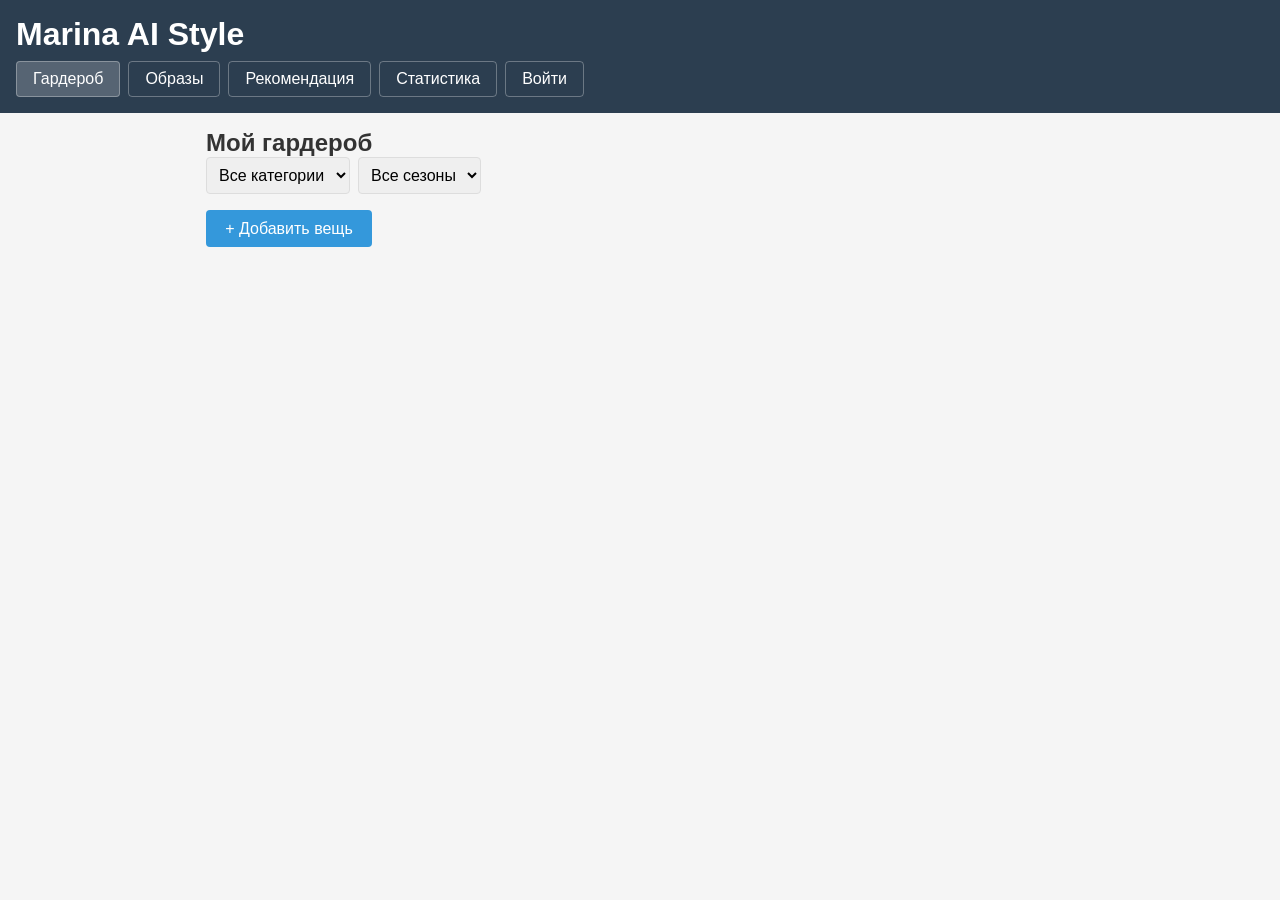
==== frontend/index.html @ 7e6f8031 "Marina AI Style: ASP.NET backend + vanilla frontend with AI wardrobe recommendations" ====
<!DOCTYPE html>
<html lang="ru">
<head>
    <meta charset="UTF-8">
    <meta name="viewport" content="width=device-width, initial-scale=1.0">
    <title>Marina AI Style</title>
    <link rel="stylesheet" href="style.css">
</head>
<body>
    <header>
        <h1>Marina AI Style</h1>
        <nav id="nav">
            <button data-page="wardrobe" class="active">Гардероб</button>
            <button data-page="outfits">Образы</button>
            <button data-page="recommend">Рекомендация</button>
            <button data-page="stats">Статистика</button>
            <button data-page="auth" id="auth-btn">Войти</button>
        </nav>
    </header>

    <main id="app">
        <div id="page-auth" class="page hidden">
            <div class="auth-form">
                <h2 id="auth-title">Вход</h2>
                <input type="text" id="auth-username" placeholder="Логин">
                <input type="password" id="auth-password" placeholder="Пароль">
                <button id="auth-submit">Войти</button>
                <p id="auth-toggle">Нет аккаунта? <a href="#">Зарегистрироваться</a></p>
                <p id="auth-error" class="error"></p>
            </div>
        </div>

        <div id="page-wardrobe" class="page">
            <h2>Мой гардероб</h2>
            <div class="filters">
                <select id="filter-category">
                    <option value="">Все категории</option>
                </select>
                <select id="filter-season">
                    <option value="">Все сезоны</option>
                    <option value="зима">Зима</option>
                    <option value="весна">Весна</option>
                    <option value="лето">Лето</option>
                    <option value="осень">Осень</option>
                </select>
            </div>
            <button id="add-clothes-btn">+ Добавить вещь</button>
            <div id="clothes-list" class="grid"></div>

            <div id="add-clothes-form" class="modal hidden">
                <div class="modal-content">
                    <h3>Новая вещь</h3>
                    <input type="text" id="c-name" placeholder="Название">
                    <select id="c-category">
                        <option value="верх">Верх</option>
                        <option value="низ">Низ</option>
                        <option value="обувь">Обувь</option>
                        <option value="акксессуар">Аксессуар</option>
                    </select>
                    <input type="text" id="c-color" placeholder="Цвет">
                    <input type="text" id="c-material" placeholder="Материал">
                    <select id="c-season">
                        <option value="зима">Зима</option>
                        <option value="весна">Весна</option>
                        <option value="лето">Лето</option>
                        <option value="осень">Осень</option>
                    </select>
                    <select id="c-style">
                        <option value="casual">Casual</option>
                        <option value="formal">Formal</option>
                        <option value="sport">Sport</option>
                        <option value="street">Street</option>
                    </select>
                    <button id="c-submit">Добавить</button>
                    <button id="c-cancel">Отмена</button>
                </div>
            </div>
        </div>

        <div id="page-outfits" class="page hidden">
            <h2>Образы</h2>
            <button id="add-outfit-btn">+ Создать outfit</button>
            <div id="outfits-list" class="grid"></div>
        </div>

        <div id="page-recommend" class="page hidden">
            <h2>AI-рекомендация</h2>
            <select id="rec-season">
                <option value="зима">Зима</option>
                <option value="весна">Весна</option>
                <option value="лето">Лето</option>
                <option value="осень">Осень</option>
            </select>
            <input type="text" id="rec-occasion" placeholder="Повод (необязательно)">
            <button id="rec-submit">Получить рекомендацию</button>
            <div id="rec-result"></div>
        </div>

        <div id="page-stats" class="page hidden">
            <h2>Статистика</h2>
            <div id="stats-content"></div>
        </div>
    </main>

    <script src="components/auth.js"></script>
    <script src="components/wardrobe.js"></script>
    <script src="components/outfits.js"></script>
    <script src="components/recommend.js"></script>
    <script src="components/stats.js"></script>
    <script src="script.js"></script>
</body>
</html>
---- frontend/style.css ----
* { margin: 0; padding: 0; box-sizing: border-box; }

body {
    font-family: -apple-system, BlinkMacSystemFont, 'Segoe UI', sans-serif;
    background: #f5f5f5;
    color: #333;
}

header {
    background: #2c3e50;
    color: white;
    padding: 1rem;
    position: sticky;
    top: 0;
    z-index: 100;
}

header h1 { margin-bottom: 0.5rem; }

nav { display: flex; gap: 0.5rem; flex-wrap: wrap; }

nav button {
    background: transparent;
    border: 1px solid rgba(255,255,255,0.3);
    color: white;
    padding: 0.5rem 1rem;
    border-radius: 4px;
    cursor: pointer;
}

nav button:hover, nav button.active {
    background: rgba(255,255,255,0.2);
}

main { padding: 1rem; max-width: 900px; margin: 0 auto; }

.page.hidden { display: none; }

.grid {
    display: grid;
    grid-template-columns: repeat(auto-fill, minmax(200px, 1fr));
    gap: 1rem;
    margin-top: 1rem;
}

.card {
    background: white;
    border-radius: 8px;
    padding: 1rem;
    box-shadow: 0 2px 4px rgba(0,0,0,0.1);
}

.card h4 { margin-bottom: 0.5rem; }

.card .meta {
    font-size: 0.85rem;
    color: #666;
    margin-bottom: 0.5rem;
}

.card .color-dot {
    width: 12px;
    height: 12px;
    border-radius: 50%;
    display: inline-block;
    margin-right: 4px;
}

.card button {
    margin-top: 0.5rem;
    background: #e74c3c;
    color: white;
    border: none;
    padding: 0.3rem 0.8rem;
    border-radius: 4px;
    cursor: pointer;
    font-size: 0.8rem;
}

.filters {
    display: flex;
    gap: 0.5rem;
    margin-bottom: 1rem;
}

.filters select, input, .modal select {
    padding: 0.5rem;
    border: 1px solid #ddd;
    border-radius: 4px;
    font-size: 1rem;
}

button {
    background: #3498db;
    color: white;
    border: none;
    padding: 0.6rem 1.2rem;
    border-radius: 4px;
    cursor: pointer;
    font-size: 1rem;
}

button:hover { background: #2980b9; }

.modal {
    position: fixed;
    top: 0; left: 0; right: 0; bottom: 0;
    background: rgba(0,0,0,0.5);
    display: flex;
    align-items: center;
    justify-content: center;
    z-index: 200;
}

.modal.hidden { display: none; }

.modal-content {
    background: white;
    padding: 1.5rem;
    border-radius: 8px;
    width: 90%;
    max-width: 400px;
    display: flex;
    flex-direction: column;
    gap: 0.8rem;
}

.auth-form {
    max-width: 300px;
    margin: 2rem auto;
    display: flex;
    flex-direction: column;
    gap: 0.8rem;
}

.auth-form a { color: #3498db; cursor: pointer; }
.error { color: #e74c3c; font-size: 0.9rem; }

#rec-result {
    margin-top: 1rem;
    padding: 1rem;
    background: white;
    border-radius: 8px;
    white-space: pre-wrap;
}

#stats-content {
    display: grid;
    grid-template-columns: repeat(auto-fill, minmax(200px, 1fr));
    gap: 1rem;
}

.stat-card {
    background: white;
    padding: 1rem;
    border-radius: 8px;
    box-shadow: 0 2px 4px rgba(0,0,0,0.1);
}

.stat-card h3 { color: #3498db; margin-bottom: 0.5rem; }
.stat-card .value { font-size: 2rem; font-weight: bold; }
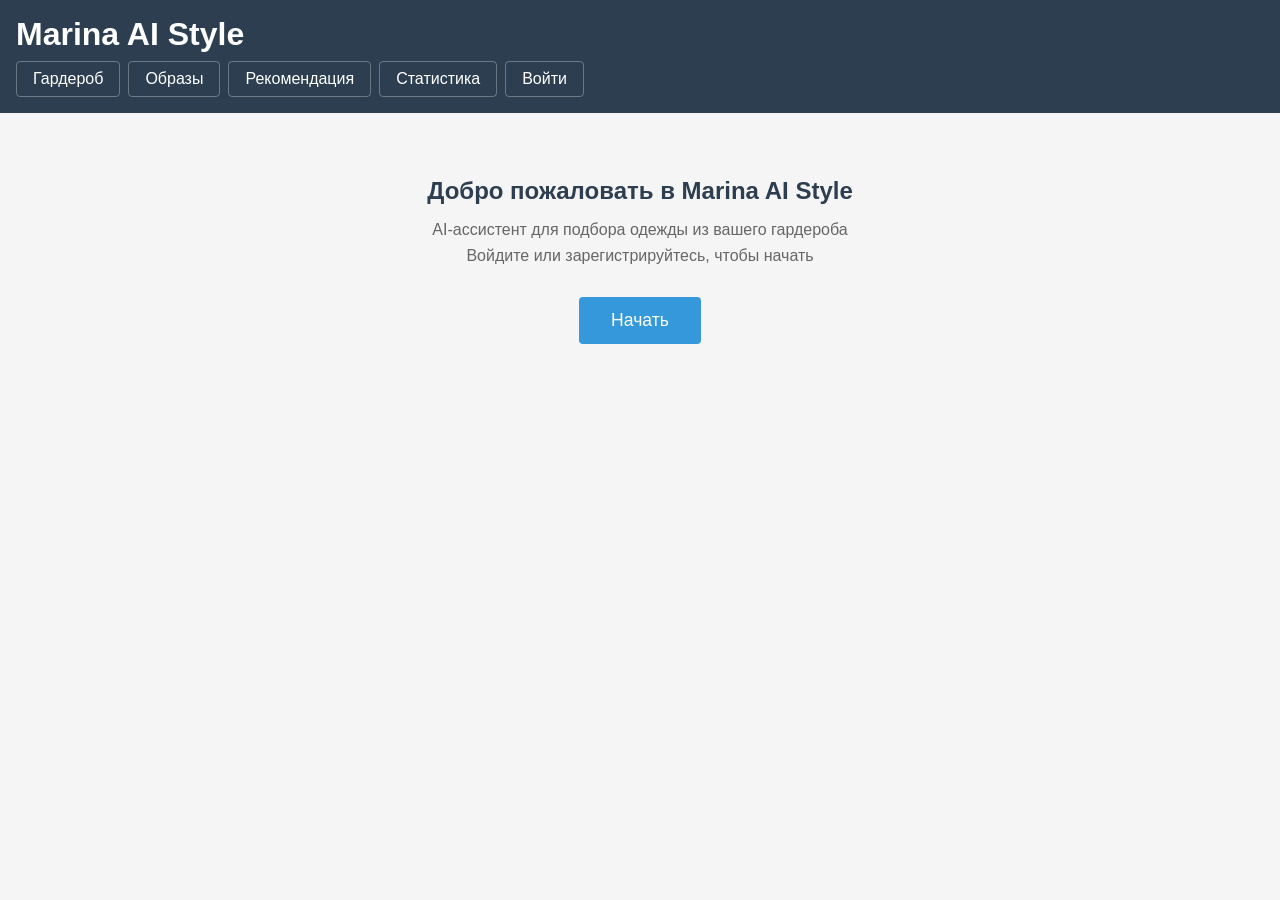
==== commit edc0e46f: "feat: photos, weather, user profiles, AI recommendations with city/gender/age" ====
--- a/frontend/index.html
+++ b/frontend/index.html
@@ -19,6 +19,15 @@
     </header>
 
     <main id="app">
+        <div id="page-welcome" class="page">
+            <div class="welcome">
+                <h2>Добро пожаловать в Marina AI Style</h2>
+                <p>AI-ассистент для подбора одежды из вашего гардероба</p>
+                <p>Войдите или зарегистрируйтесь, чтобы начать</p>
+                <button onclick="showPage('auth')">Начать</button>
+            </div>
+        </div>
+
         <div id="page-auth" class="page hidden">
             <div class="auth-form">
                 <h2 id="auth-title">Вход</h2>
@@ -42,6 +51,7 @@
                     <option value="весна">Весна</option>
                     <option value="лето">Лето</option>
                     <option value="осень">Осень</option>
+                    <option value="межсезонное">Межсезонное</option>
                 </select>
             </div>
             <button id="add-clothes-btn">+ Добавить вещь</button>
@@ -64,13 +74,19 @@
                         <option value="весна">Весна</option>
                         <option value="лето">Лето</option>
                         <option value="осень">Осень</option>
+                        <option value="межсезонное">Межсезонное</option>
                     </select>
                     <select id="c-style">
+                        <option value="">Без стиля</option>
                         <option value="casual">Casual</option>
                         <option value="formal">Formal</option>
                         <option value="sport">Sport</option>
                         <option value="street">Street</option>
                     </select>
+                    <label class="file-label">
+                        📷 Фото (необязательно)
+                        <input type="file" id="c-photo" accept="image/*">
+                    </label>
                     <button id="c-submit">Добавить</button>
                     <button id="c-cancel">Отмена</button>
                 </div>
@@ -79,21 +95,37 @@
 
         <div id="page-outfits" class="page hidden">
             <h2>Образы</h2>
-            <button id="add-outfit-btn">+ Создать outfit</button>
+            <button id="add-outfit-btn">+ Создать образ</button>
             <div id="outfits-list" class="grid"></div>
         </div>
 
         <div id="page-recommend" class="page hidden">
             <h2>AI-рекомендация</h2>
-            <select id="rec-season">
-                <option value="зима">Зима</option>
-                <option value="весна">Весна</option>
-                <option value="лето">Лето</option>
-                <option value="осень">Осень</option>
-            </select>
-            <input type="text" id="rec-occasion" placeholder="Повод (необязательно)">
-            <button id="rec-submit">Получить рекомендацию</button>
+            <div class="weather-card" id="weather-card">
+                <input type="text" id="rec-city" placeholder="Введите город" value="Санкт-Петербург">
+                <button id="weather-btn">Показать погоду</button>
+                <div id="weather-info"></div>
+            </div>
+            <div class="recommend-form">
+                <select id="rec-season">
+                    <option value="зима">Зима</option>
+                    <option value="весна">Весна</option>
+                    <option value="лето">Лето</option>
+                    <option value="осень">Осень</option>
+                    <option value="межсезонное">Межсезонное</option>
+                </select>
+                <select id="rec-style">
+                    <option value="">Все стили</option>
+                    <option value="casual">Casual</option>
+                    <option value="formal">Formal</option>
+                    <option value="sport">Sport</option>
+                    <option value="street">Street</option>
+                </select>
+                <input type="text" id="rec-occasion" placeholder="Повод (необязательно)">
+                <button id="rec-submit">Получить рекомендацию</button>
+            </div>
             <div id="rec-result"></div>
+            <div id="rec-history"></div>
         </div>
 
         <div id="page-stats" class="page hidden">
--- a/frontend/style.css
+++ b/frontend/style.css
@@ -66,9 +66,34 @@
     margin-right: 4px;
 }
 
-.card button {
+.card-photo {
+    width: 100%;
+    height: 160px;
+    object-fit: cover;
+    border-radius: 6px;
+    margin-bottom: 0.5rem;
+}
+
+.card-photo-placeholder {
+    width: 100%;
+    height: 160px;
+    display: flex;
+    align-items: center;
+    justify-content: center;
+    background: #f0f0f0;
+    border-radius: 6px;
+    margin-bottom: 0.5rem;
+    font-size: 2rem;
+}
+
+.card-actions {
+    display: flex;
+    gap: 0.5rem;
     margin-top: 0.5rem;
-    background: #e74c3c;
+}
+
+.btn-photo {
+    background: #27ae60;
     color: white;
     border: none;
     padding: 0.3rem 0.8rem;
@@ -76,6 +101,33 @@
     cursor: pointer;
     font-size: 0.8rem;
 }
+
+.btn-photo:hover { background: #219a52; }
+
+.btn-delete {
+    background: #e74c3c;
+    color: white;
+    border: none;
+    padding: 0.3rem 0.8rem;
+    border-radius: 4px;
+    cursor: pointer;
+    font-size: 0.8rem;
+}
+
+.btn-delete:hover { background: #c0392b; }
+
+.file-label {
+    display: block;
+    padding: 0.5rem;
+    border: 1px dashed #bbb;
+    border-radius: 4px;
+    text-align: center;
+    cursor: pointer;
+    color: #666;
+    font-size: 0.9rem;
+}
+
+.file-label input { display: none; }
 
 .filters {
     display: flex;
@@ -136,12 +188,65 @@
 .auth-form a { color: #3498db; cursor: pointer; }
 .error { color: #e74c3c; font-size: 0.9rem; }
 
+.welcome {
+    text-align: center;
+    padding: 3rem 1rem;
+}
+.welcome h2 { margin-bottom: 1rem; color: #2c3e50; }
+.welcome p { color: #666; margin-bottom: 0.5rem; }
+.welcome button { margin-top: 1.5rem; font-size: 1.1rem; padding: 0.8rem 2rem; }
+
 #rec-result {
     margin-top: 1rem;
     padding: 1rem;
     background: white;
     border-radius: 8px;
     white-space: pre-wrap;
+}
+
+.weather-card {
+    background: white;
+    border-radius: 8px;
+    padding: 1rem;
+    margin-bottom: 1rem;
+    box-shadow: 0 2px 4px rgba(0,0,0,0.1);
+}
+
+.weather-card input {
+    padding: 0.5rem;
+    border: 1px solid #ddd;
+    border-radius: 4px;
+    font-size: 1rem;
+    margin-right: 0.5rem;
+}
+
+.weather-card button {
+    padding: 0.5rem 1rem;
+}
+
+#weather-info {
+    margin-top: 0.8rem;
+    font-size: 0.95rem;
+    color: #333;
+}
+
+.weather-info-row {
+    display: flex;
+    gap: 1.5rem;
+    flex-wrap: wrap;
+}
+
+.weather-info-item {
+    display: flex;
+    align-items: center;
+    gap: 0.3rem;
+}
+
+.recommend-form {
+    display: flex;
+    gap: 0.5rem;
+    flex-wrap: wrap;
+    margin-bottom: 1rem;
 }
 
 #stats-content {
